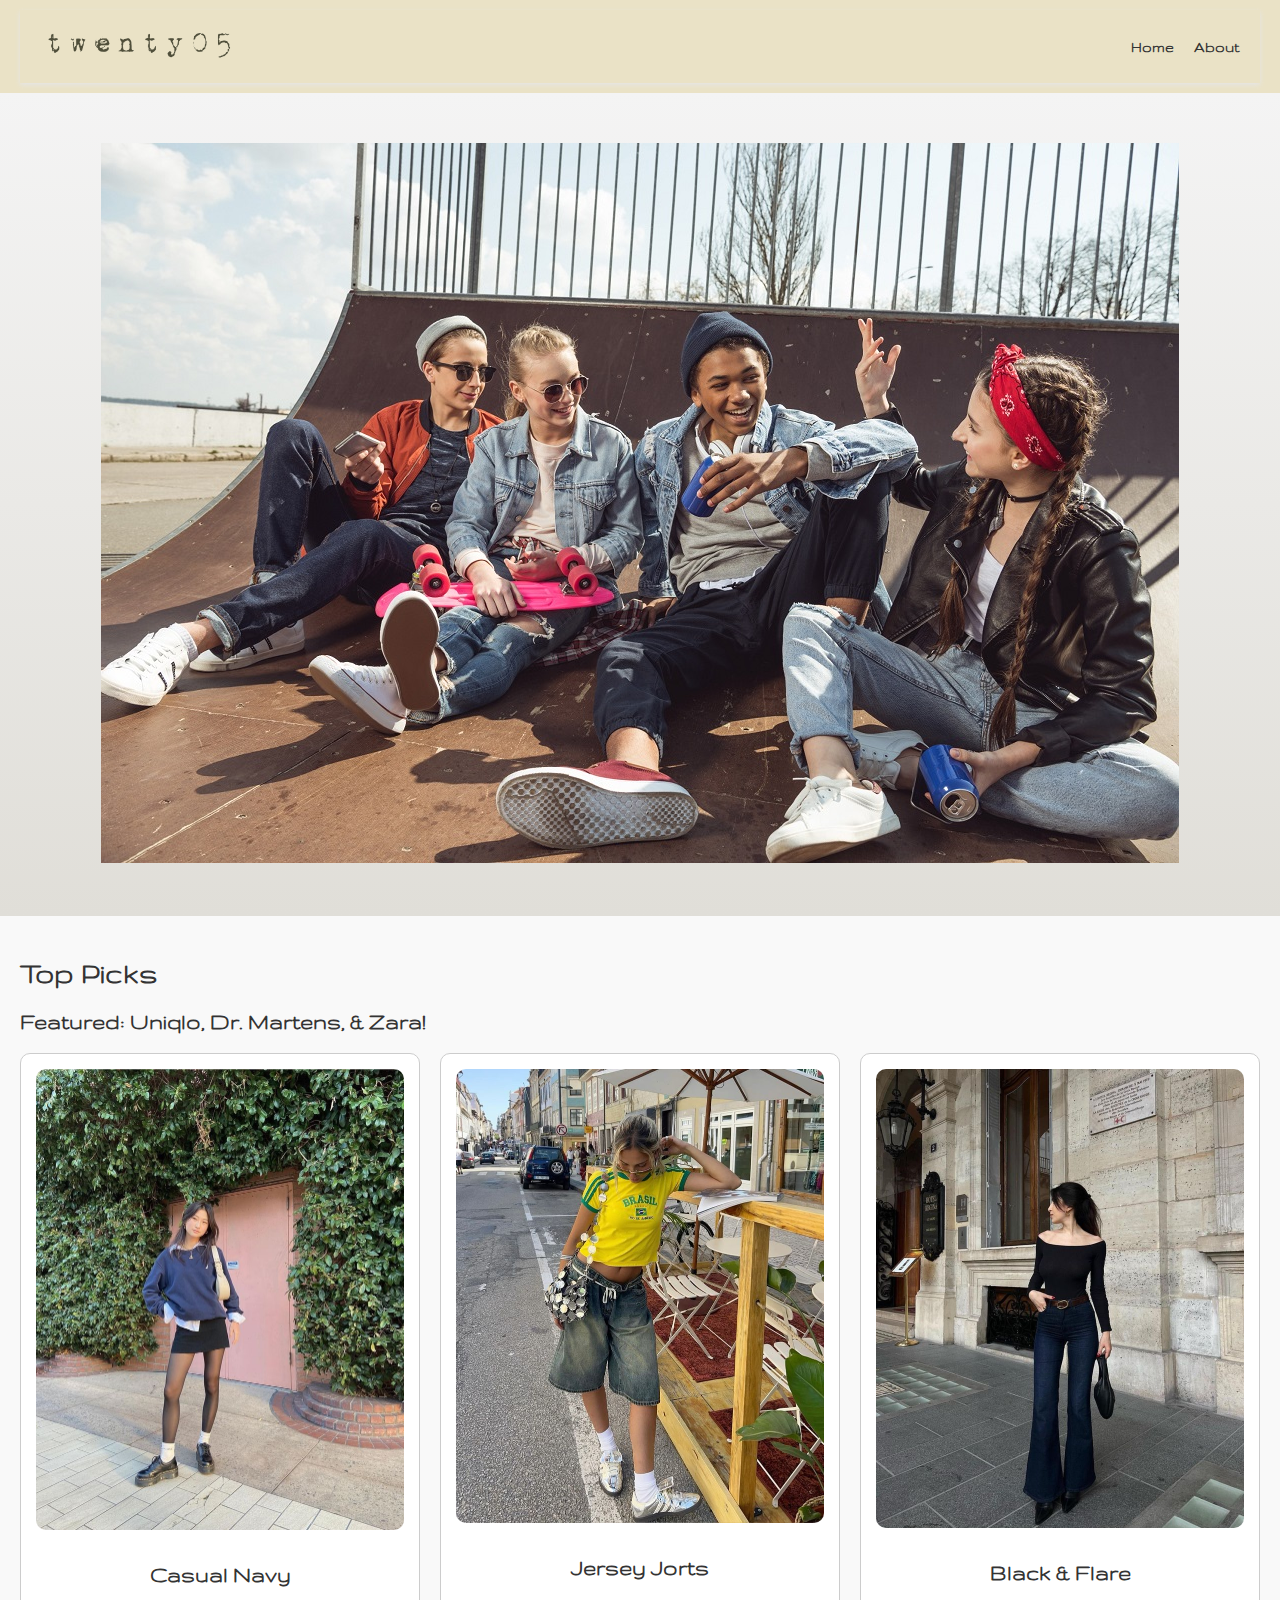
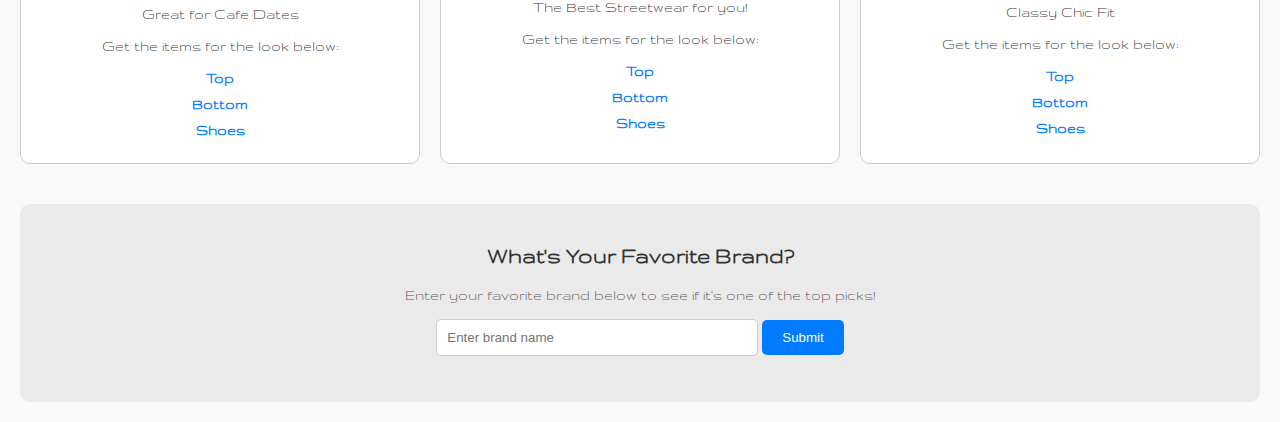
==== pages/Trends/index.html @ 1ddc1342 "chnages for jan 25" ====
<!DOCTYPE html>
<html lang="en">
<head>
    <meta charset="UTF-8">
    <meta name="viewport" content="width=device-width, initial-scale=1.0">
    <title>Gensee</title>
    <link rel="stylesheet" href="assets/css/style.css">
    <link rel="preconnect" href="https://fonts.googleapis.com">
    <link rel="preconnect" href="https://fonts.gstatic.com" crossorigin>
    <link href="https://fonts.googleapis.com/css2?family=Gruppo&display=swap" rel="stylesheet">
</head>
<body> 
    <header class="header">
        <nav class="nav">
            <div class="nav-logo"> 
                <img src="assets/img/Logo.png" alt="Logo">
            </div>
            <ul class="nav-links">
                <li><a href="../../index.html">Home</a></li>
                <li><a href="../About/index.html">About</a></li>
            </ul>
        </nav>
    </header>
    <header class="banner">
        <img src="assets/img/banner.jpg" alt="Banner Image" class="banner-img">
    </header>

    <div class="container">
        <h1>Top Picks</h1>
        <h2>Featured: Uniqlo, Dr. Martens, & Zara!</h2>

        <div class="trends">
            <div class="ideas">
                <img src="assets/img/download.jpg" alt="Outfit 1">
                <h2>Casual Navy</h2>
                <p>Great for Cafe Dates</p>
                <p>Get the items for the look below:</p>
                <a href="https://www.zara.com/ph/en/textured-cotton-blend-sweater-p04696410.html?v1=410597922&v2=2432254">Top</a>
                <a href="https://www2.hm.com/en_asia5/productpage.1261598002.html">Bottom</a>
                <a href="https://www.drmartens.com/us/en/1461-bex-smooth-leather-shoes-black/p/21084001">Shoes</a>
            </div>
            <div class="ideas">
                <img src="assets/img/trendtwo.jpg" alt="Outfit 2">
                <h2>Jersey Jorts</h2>
                <p>The Best Streetwear for you!</p>
                <p>Get the items for the look below:</p>
                <a href="https://ameri-camden.com/products/brasil-crop-top-in-yellow">Top</a>
                <a href="https://www.grailed.com/listings/73007206-streetwear-x-vintage-vintage-jorts?g_aidx=Listing_production&g_aqid=f3a5e8a92b7a3fca617c9322e2eb516b">Bottom</a>
                <a href="https://www.adidas.com/us/samba-og-shoes/IF4398.html">Shoes</a>
            </div>
            <div class="ideas">
                <img src="assets/img/trendthree.jpg" alt="Outfit 3">
                <h2>Black & Flare</h2>
                <p>Classy Chic Fit</p>
                <p>Get the items for the look below:</p>
                <a href="https://www.amazon.com/dp/B0D6VFPYWQ/ref=sspa_dk_detail_0?psc=1&pd_rd_i=B0D6VFPYWQ&pd_rd_w=3dI4P&content-id=amzn1.sym.c4606765-78ec-444e-9319-716ceb6c5a61&pf_rd_p=c4606765-78ec-444e-9319-716ceb6c5a61&pf_rd_r=ER1QEW4DJKMPPB6NA0QB&pd_rd_wg=Dg5XC&pd_rd_r=f2bbf747-3fe0-4f91-929f-bd4b085cc1e5&s=apparel&sp_csd=d2lkZ2V0TmFtZT1zcF9kZXRhaWxfdGhlbWF0aWM">Top</a>
                <a href="https://www.next.co.uk/style/su212460/362363#362363    ">Bottom</a>
                <a href="https://www.charleskeith.com/ph/CK1-60361539_BLKBOX.html">Shoes</a>
            </div>
        </div>

        <div class="interactive">
            <h2>What's Your Favorite Brand?</h2>
            <p>Enter your favorite brand below to see if it's one of the top picks!</p>
            <input type="text" id="userInput" placeholder="Enter brand name">
            <button onclick="checkBrand()">Submit</button>
            <p id="output"></p>
        </div>
    </div>
</body>
</html>
---- pages/Trends/assets/css/style.css ----
body {
  font-family: 'Gruppo', sans-serif;
  margin: 0;
  padding: 0;
  background-color: #f9f9f9; 
  color: #333; 
}

.header {
  background: #EAE2C6;
  color: #000;
  padding: 10px 20px;
}

nav {
  display: flex;
  justify-content: space-between;
  align-items: center;
  padding: 10px 20px;
  background: #EAE2C6;
  box-shadow: 0 2px 5px #e6e6e6;
}

.nav-logo img {
  height: 50px;
  width: auto;
}

.nav-links {
  list-style: none;
  display: flex;
  gap: 20px;
}

.nav-links a {
  text-decoration: none;
  color: #333;
  font-weight: bold;
  transition: color 0.3s;
}

.nav-links a:hover {
  color: #007bff; /* Changed hover color for better visibility */
}

.banner {
  text-align: center;
  padding: 50px;
  background-color: #f4f4f4;
  background-image: linear-gradient(to bottom, #f4f4f4, #e0ded8); /* Subtle gradient for the banner */
}

.container {
  padding: 20px;
}

.trends {
  display: grid;
  grid-template-columns: repeat(auto-fit, minmax(300px, 1fr));
  gap: 20px;
}

.ideas {
  text-align: center;
  border: 1px solid #ccc;
  padding: 15px;
  border-radius: 10px;
  background-color: #fff;
  transition: transform 0.3s, box-shadow 0.3s; /* Added hover effect transitions */
}

.ideas:hover {
  transform: scale(1.03);
  box-shadow: 0 4px 8px rgba(0, 0, 0, 0.1);
}

.ideas img {
  max-width: 100%;
  height: auto;
  border-radius: 10px;
  margin-bottom: 10px;
}

.ideas a {
  display: block;
  margin: 10px 0;
  color: #007bff;
  text-decoration: none;
  font-weight: bold;
}

.ideas a:hover {
  text-decoration: underline;
}

.interactive {
  text-align: center;
  margin-top: 40px;
  padding: 20px;
  background-color: #eaeaea;
  border-radius: 10px;
}

.interactive input {
  padding: 10px;
  border: 1px solid #ccc;
  border-radius: 5px;
  width: 80%;
  max-width: 300px;
  margin-bottom: 10px;
}

.interactive button {
  padding: 10px 20px;
  background-color: #007bff;
  color: #fff;
  border: none;
  border-radius: 5px;
  cursor: pointer;
  transition: background-color 0.3s;
}

.interactive button:hover {
  background-color: #0056b3;
}

.interactive p {
  margin-top: 10px;
  color: #555;
}
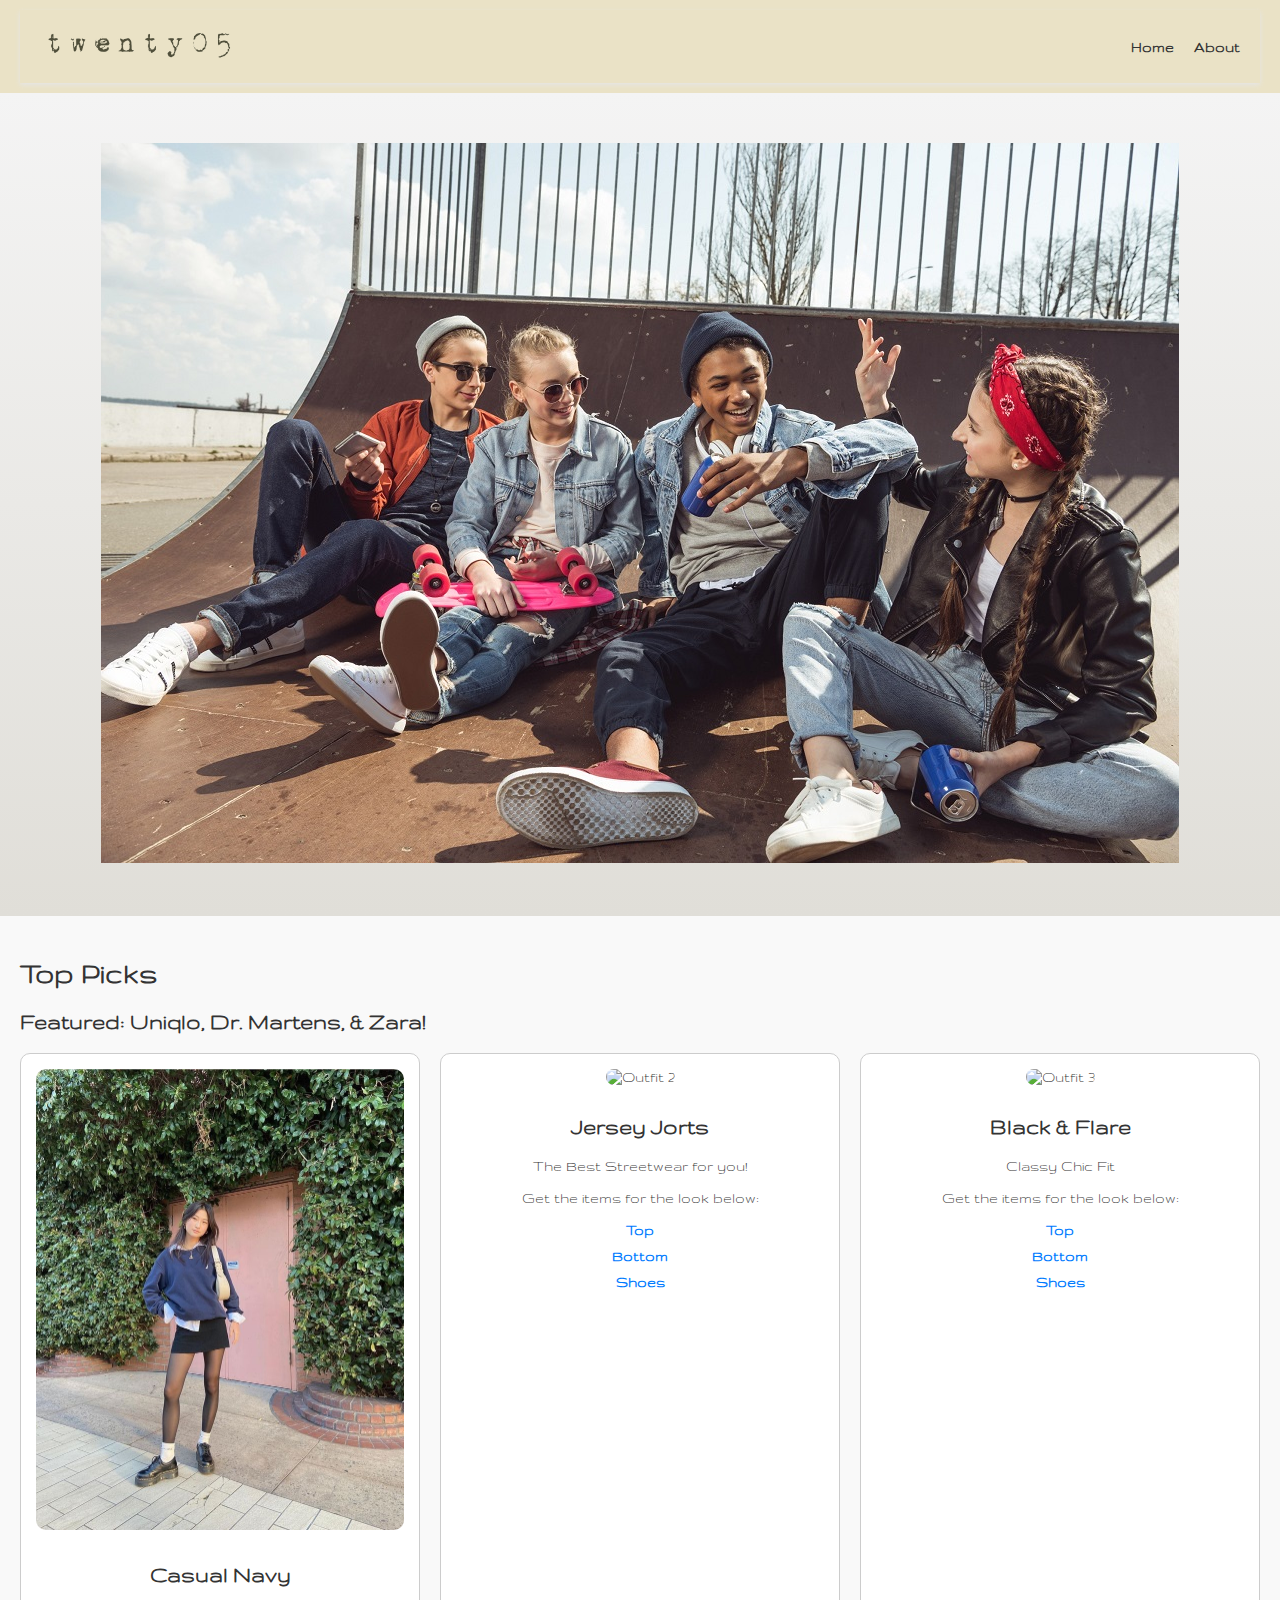
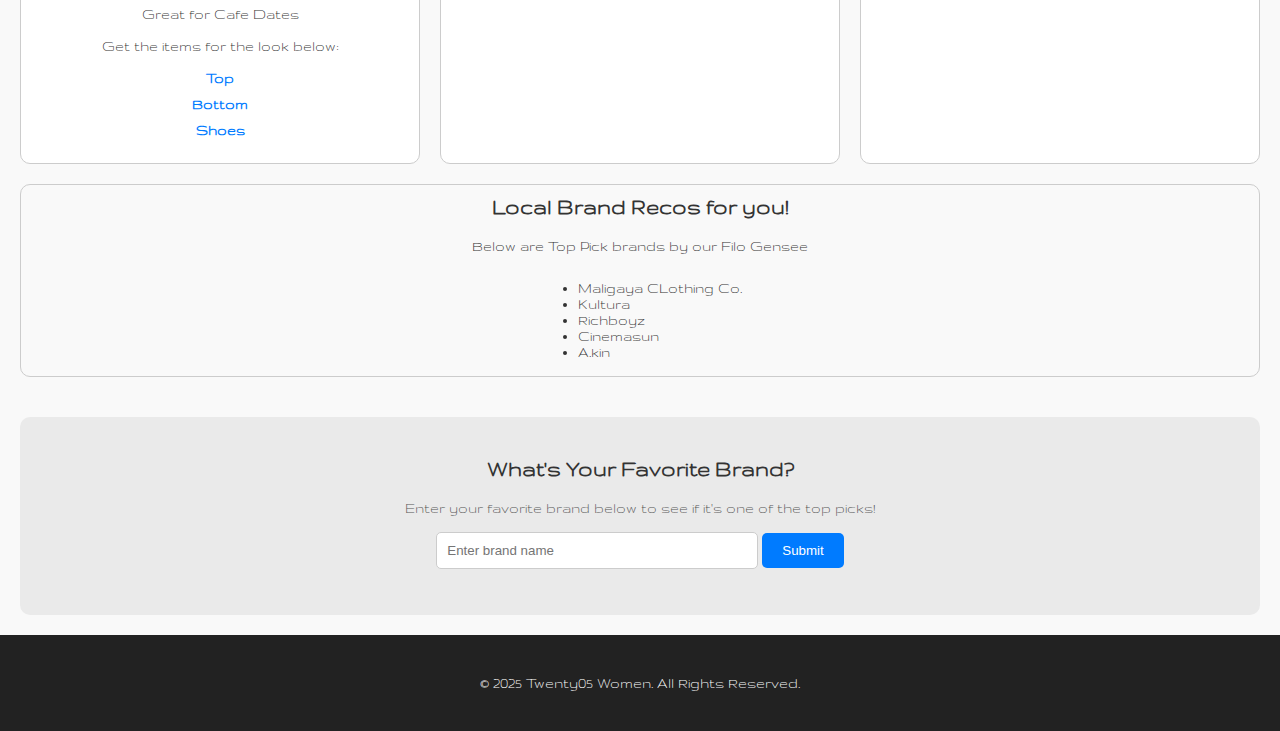
==== commit 44e098a0: "changes for jan 25 (2)" ====
--- a/pages/Trends/index.html
+++ b/pages/Trends/index.html
@@ -8,6 +8,7 @@
     <link rel="preconnect" href="https://fonts.googleapis.com">
     <link rel="preconnect" href="https://fonts.gstatic.com" crossorigin>
     <link href="https://fonts.googleapis.com/css2?family=Gruppo&display=swap" rel="stylesheet">
+    <script src="assets/js/scripts.js" defer></script>
 </head>
 <body> 
     <header class="header">
@@ -17,7 +18,7 @@
             </div>
             <ul class="nav-links">
                 <li><a href="../../index.html">Home</a></li>
-                <li><a href="../About/index.html">About</a></li>
+                <li><a href="index.html">About</a></li>
             </ul>
         </nav>
     </header>
@@ -40,7 +41,7 @@
                 <a href="https://www.drmartens.com/us/en/1461-bex-smooth-leather-shoes-black/p/21084001">Shoes</a>
             </div>
             <div class="ideas">
-                <img src="assets/img/trendtwo.jpg" alt="Outfit 2">
+                <img src="assets/img/trendTwo.jpg" alt="Outfit 2">
                 <h2>Jersey Jorts</h2>
                 <p>The Best Streetwear for you!</p>
                 <p>Get the items for the look below:</p>
@@ -49,7 +50,7 @@
                 <a href="https://www.adidas.com/us/samba-og-shoes/IF4398.html">Shoes</a>
             </div>
             <div class="ideas">
-                <img src="assets/img/trendthree.jpg" alt="Outfit 3">
+                <img src="assets/img/trendThree.jpg" alt="Outfit 3">
                 <h2>Black & Flare</h2>
                 <p>Classy Chic Fit</p>
                 <p>Get the items for the look below:</p>
@@ -59,7 +60,13 @@
             </div>
         </div>
 
-        <div class="interactive">
+        <div class="local">
+            <h2>Local Brand Recos for you!</h2>
+            <p>Below are Top Pick brands by our Filo Gensee</p>
+            <ul id="brandsList"></ul>
+        </div>
+
+        <div class="favbrand">
             <h2>What's Your Favorite Brand?</h2>
             <p>Enter your favorite brand below to see if it's one of the top picks!</p>
             <input type="text" id="userInput" placeholder="Enter brand name">
@@ -67,5 +74,11 @@
             <p id="output"></p>
         </div>
     </div>
+
+    <footer class="footer">
+        <div class="container">
+            <p>&copy; 2025 Twenty05 Women. All Rights Reserved.</p>
+        </div>
+    </footer>
 </body>
 </html>
--- a/pages/Trends/assets/css/style.css
+++ b/pages/Trends/assets/css/style.css
@@ -4,6 +4,12 @@
   padding: 0;
   background-color: #f9f9f9; 
   color: #333; 
+  display: flex;
+  flex-direction: column;
+  height: 100vh;
+}
+main {
+  flex-grow: 1;
 }
 
 .header {
@@ -40,7 +46,7 @@
 }
 
 .nav-links a:hover {
-  color: #007bff; /* Changed hover color for better visibility */
+  color: #007bff; 
 }
 
 .banner {
@@ -93,7 +99,20 @@
   text-decoration: underline;
 }
 
-.interactive {
+.local {
+  display: flex;               
+  flex-direction: column;      
+  align-items: center; 
+  border: 1px solid #ccc;
+  margin: 20px auto; 
+  border-radius: 10px;
+}
+
+.local h2, .local p {
+  margin: 10px 0; 
+}
+
+.favbrand {
   text-align: center;
   margin-top: 40px;
   padding: 20px;
@@ -101,7 +120,7 @@
   border-radius: 10px;
 }
 
-.interactive input {
+.favbrand input {
   padding: 10px;
   border: 1px solid #ccc;
   border-radius: 5px;
@@ -110,7 +129,7 @@
   margin-bottom: 10px;
 }
 
-.interactive button {
+.favbrand button {
   padding: 10px 20px;
   background-color: #007bff;
   color: #fff;
@@ -120,11 +139,26 @@
   transition: background-color 0.3s;
 }
 
-.interactive button:hover {
+.favbrand button:hover {
   background-color: #0056b3;
 }
 
-.interactive p {
+.favbrand p {
   margin-top: 10px;
   color: #555;
 }
+
+.footer {
+  background-color: #222222; 
+  color: #ffffff;  
+  text-align: center;
+  padding: 20px 0; 
+  position: relative;
+  width: 100%;
+  box-sizing: border-box;
+}
+
+.footer p {
+  font-size: 16px;
+  margin: 0;
+}